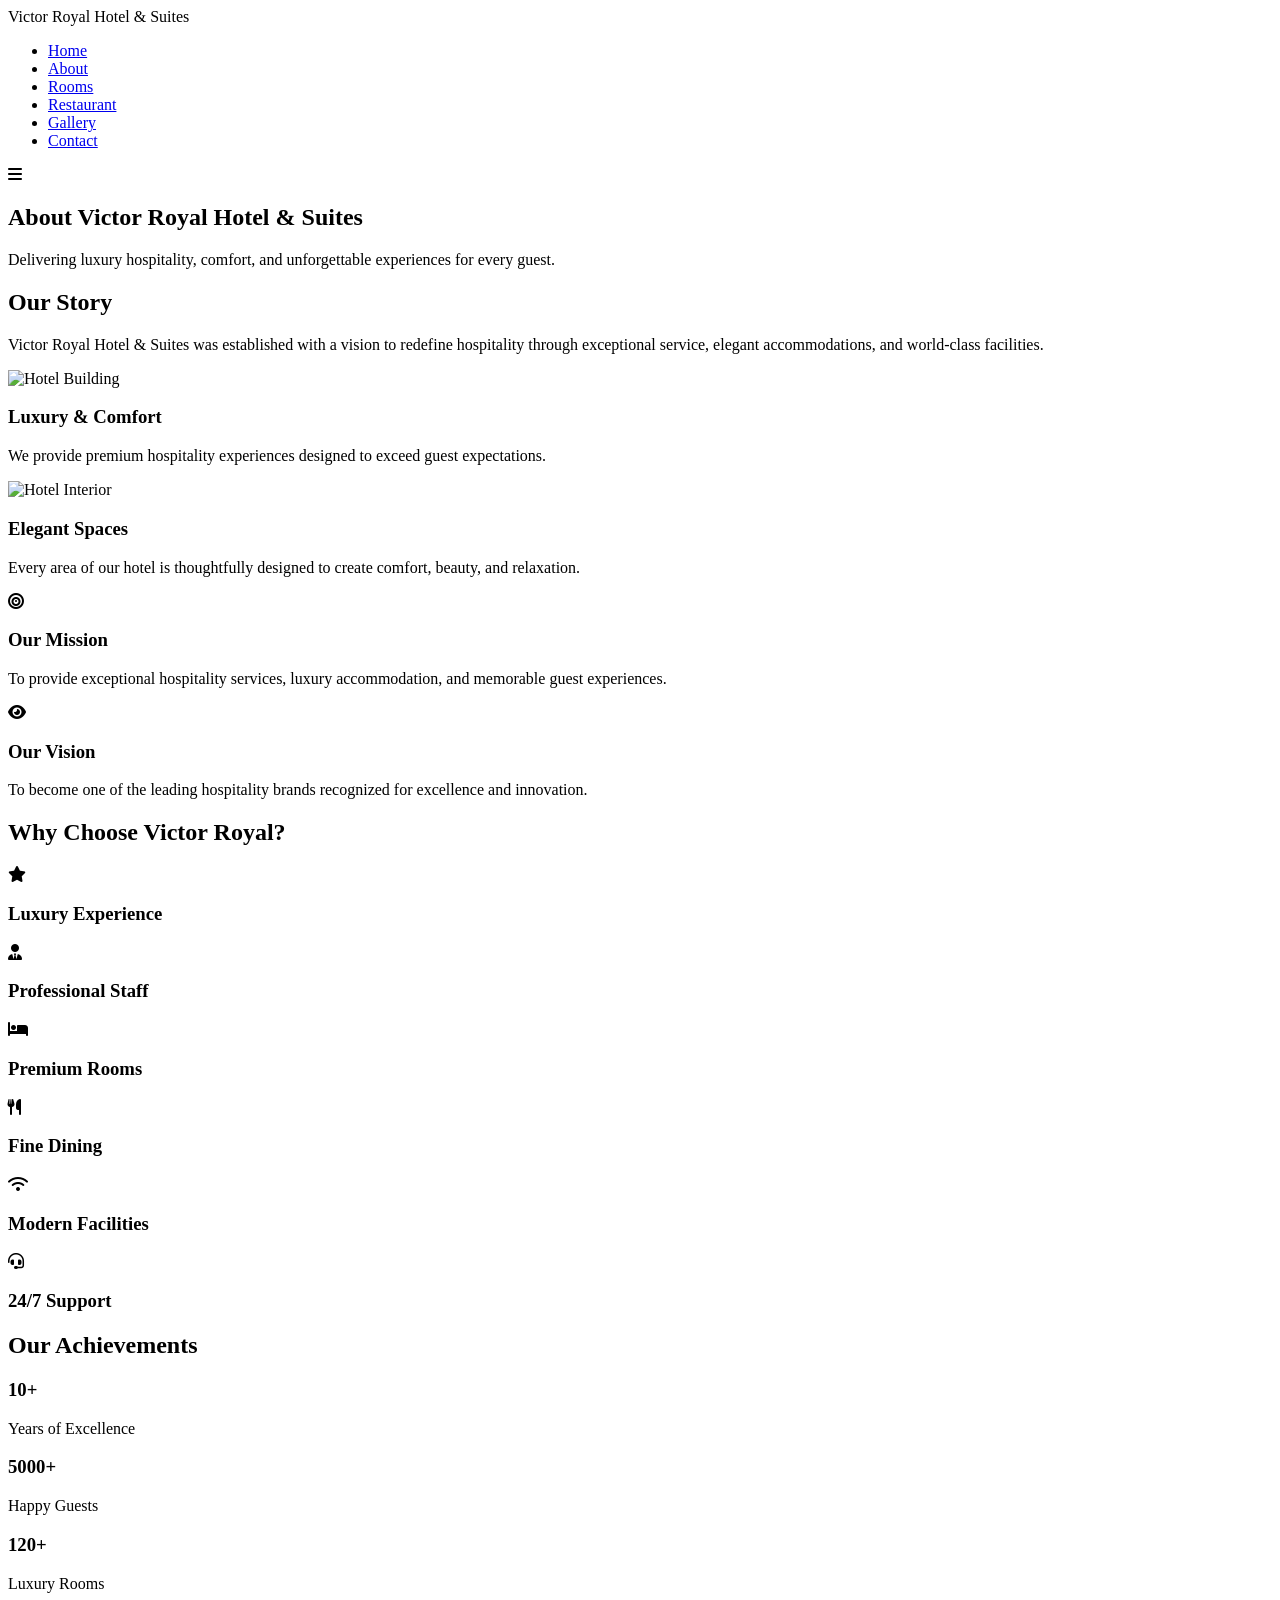
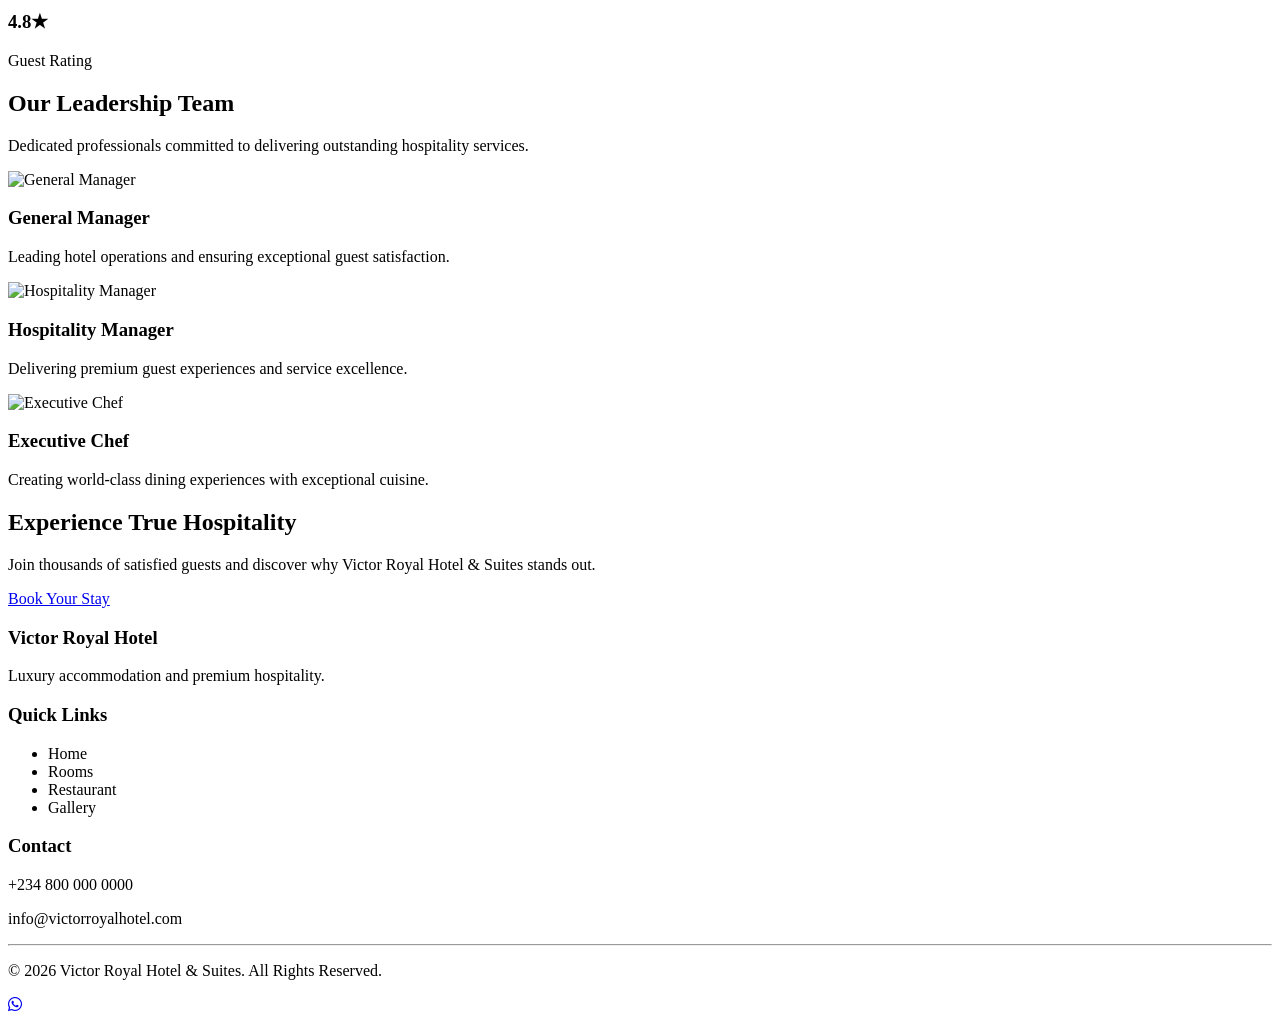
==== About.html @ 0734adc9 "Add About Us page for Victor Royal Hotel" ====
<!DOCTYPE html>
<html lang="en">
<head>
<meta charset="UTF-8">
<meta name="viewport" content="width=device-width, initial-scale=1.0">

<title>About Us | Victor Royal Hotel & Suites</title>

<link rel="stylesheet" href="css/style.css">

<link rel="stylesheet"
href="https://cdnjs.cloudflare.com/ajax/libs/font-awesome/6.5.2/css/all.min.css">

</head>
<body>

<!-- HEADER -->

<header>

    <div class="container nav-container">

        <div class="logo">
            Victor Royal Hotel & Suites
        </div>

        <nav>

            <ul class="nav-links">

                <li><a href="index.html">Home</a></li>
                <li><a href="about.html">About</a></li>
                <li><a href="rooms.html">Rooms</a></li>
                <li><a href="restaurant.html">Restaurant</a></li>
                <li><a href="gallery.html">Gallery</a></li>
                <li><a href="contact.html">Contact</a></li>

            </ul>

        </nav>

        <div class="menu-btn">
            <i class="fas fa-bars"></i>
        </div>

    </div>

</header>

<!-- HERO -->

<section class="hero">

    <div class="hero-content">

        <h1>About Victor Royal Hotel & Suites</h1>

        <p>
            Delivering luxury hospitality, comfort,
            and unforgettable experiences for every guest.
        </p>

    </div>

</section>

<!-- STORY -->

<section>

    <div class="container">

        <div class="section-title">

            <h2>Our Story</h2>

            <p>
                Victor Royal Hotel & Suites was established with a vision
                to redefine hospitality through exceptional service,
                elegant accommodations, and world-class facilities.
            </p>

        </div>

        <div class="grid">

            <div class="card">

                <img src="https://images.unsplash.com/photo-1522798514-97ceb8c4f1c8?auto=format&fit=crop&w=900&q=80"
                alt="Hotel Building">

                <h3>Luxury & Comfort</h3>

                <p>
                    We provide premium hospitality experiences
                    designed to exceed guest expectations.
                </p>

            </div>

            <div class="card">

                <img src="https://images.unsplash.com/photo-1551882547-ff40c63fe5fa?auto=format&fit=crop&w=900&q=80"
                alt="Hotel Interior">

                <h3>Elegant Spaces</h3>

                <p>
                    Every area of our hotel is thoughtfully designed
                    to create comfort, beauty, and relaxation.
                </p>

            </div>

        </div>

    </div>

</section>

<!-- MISSION VISION -->

<section class="facilities">

    <div class="container">

        <div class="grid">

            <div class="facility-card">

                <i class="fas fa-bullseye"></i>

                <h3>Our Mission</h3>

                <p>
                    To provide exceptional hospitality services,
                    luxury accommodation, and memorable guest experiences.
                </p>

            </div>

            <div class="facility-card">

                <i class="fas fa-eye"></i>

                <h3>Our Vision</h3>

                <p>
                    To become one of the leading hospitality brands
                    recognized for excellence and innovation.
                </p>

            </div>

        </div>

    </div>

</section>

<!-- WHY CHOOSE US -->

<section>

    <div class="container">

        <div class="section-title">

            <h2>Why Choose Victor Royal?</h2>

        </div>

        <div class="grid">

            <div class="facility-card">
                <i class="fas fa-star"></i>
                <h3>Luxury Experience</h3>
            </div>

            <div class="facility-card">
                <i class="fas fa-user-tie"></i>
                <h3>Professional Staff</h3>
            </div>

            <div class="facility-card">
                <i class="fas fa-bed"></i>
                <h3>Premium Rooms</h3>
            </div>

            <div class="facility-card">
                <i class="fas fa-utensils"></i>
                <h3>Fine Dining</h3>
            </div>

            <div class="facility-card">
                <i class="fas fa-wifi"></i>
                <h3>Modern Facilities</h3>
            </div>

            <div class="facility-card">
                <i class="fas fa-headset"></i>
                <h3>24/7 Support</h3>
            </div>

        </div>

    </div>

</section>

<!-- ACHIEVEMENTS -->

<section class="rooms-preview">

    <div class="container">

        <div class="section-title">

            <h2>Our Achievements</h2>

        </div>

        <div class="stats-grid">

            <div class="stat-card">
                <h3>10+</h3>
                <p>Years of Excellence</p>
            </div>

            <div class="stat-card">
                <h3>5000+</h3>
                <p>Happy Guests</p>
            </div>

            <div class="stat-card">
                <h3>120+</h3>
                <p>Luxury Rooms</p>
            </div>

            <div class="stat-card">
                <h3>4.8★</h3>
                <p>Guest Rating</p>
            </div>

        </div>

    </div>

</section>

<!-- TEAM -->

<section class="facilities">

    <div class="container">

        <div class="section-title">

            <h2>Our Leadership Team</h2>

            <p>
                Dedicated professionals committed to delivering
                outstanding hospitality services.
            </p>

        </div>

        <div class="grid">

            <div class="card">

                <img src="https://images.unsplash.com/photo-1560250097-0b93528c311a?auto=format&fit=crop&w=900&q=80"
                alt="General Manager">

                <h3>General Manager</h3>

                <p>
                    Leading hotel operations and ensuring
                    exceptional guest satisfaction.
                </p>

            </div>

            <div class="card">

                <img src="https://images.unsplash.com/photo-1573496359142-b8d87734a5a2?auto=format&fit=crop&w=900&q=80"
                alt="Hospitality Manager">

                <h3>Hospitality Manager</h3>

                <p>
                    Delivering premium guest experiences
                    and service excellence.
                </p>

            </div>

            <div class="card">

                <img src="https://images.unsplash.com/photo-1500648767791-00dcc994a43e?auto=format&fit=crop&w=900&q=80"
                alt="Executive Chef">

                <h3>Executive Chef</h3>

                <p>
                    Creating world-class dining experiences
                    with exceptional cuisine.
                </p>

            </div>

        </div>

    </div>

</section>

<!-- CTA -->

<section class="cta">

    <div class="container">

        <h2>Experience True Hospitality</h2>

        <p>
            Join thousands of satisfied guests and discover
            why Victor Royal Hotel & Suites stands out.
        </p>

        <a href="contact.html" class="btn">
            Book Your Stay
        </a>

    </div>

</section>

<!-- FOOTER -->

<footer>

    <div class="container">

        <div class="footer-content">

            <div>

                <h3>Victor Royal Hotel</h3>

                <p>
                    Luxury accommodation and premium hospitality.
                </p>

            </div>

            <div>

                <h3>Quick Links</h3>

                <ul>
                    <li>Home</li>
                    <li>Rooms</li>
                    <li>Restaurant</li>
                    <li>Gallery</li>
                </ul>

            </div>

            <div>

                <h3>Contact</h3>

                <p>+234 800 000 0000</p>
                <p>info@victorroyalhotel.com</p>

            </div>

        </div>

        <hr>

        <p class="copyright">
            © 2026 Victor Royal Hotel & Suites.
            All Rights Reserved.
        </p>

    </div>

</footer>

<a href="https://wa.me/2348000000000"
class="whatsapp-float">

<i class="fab fa-whatsapp"></i>

</a>

<script src="js/script.js"></script>

</body>
</html>
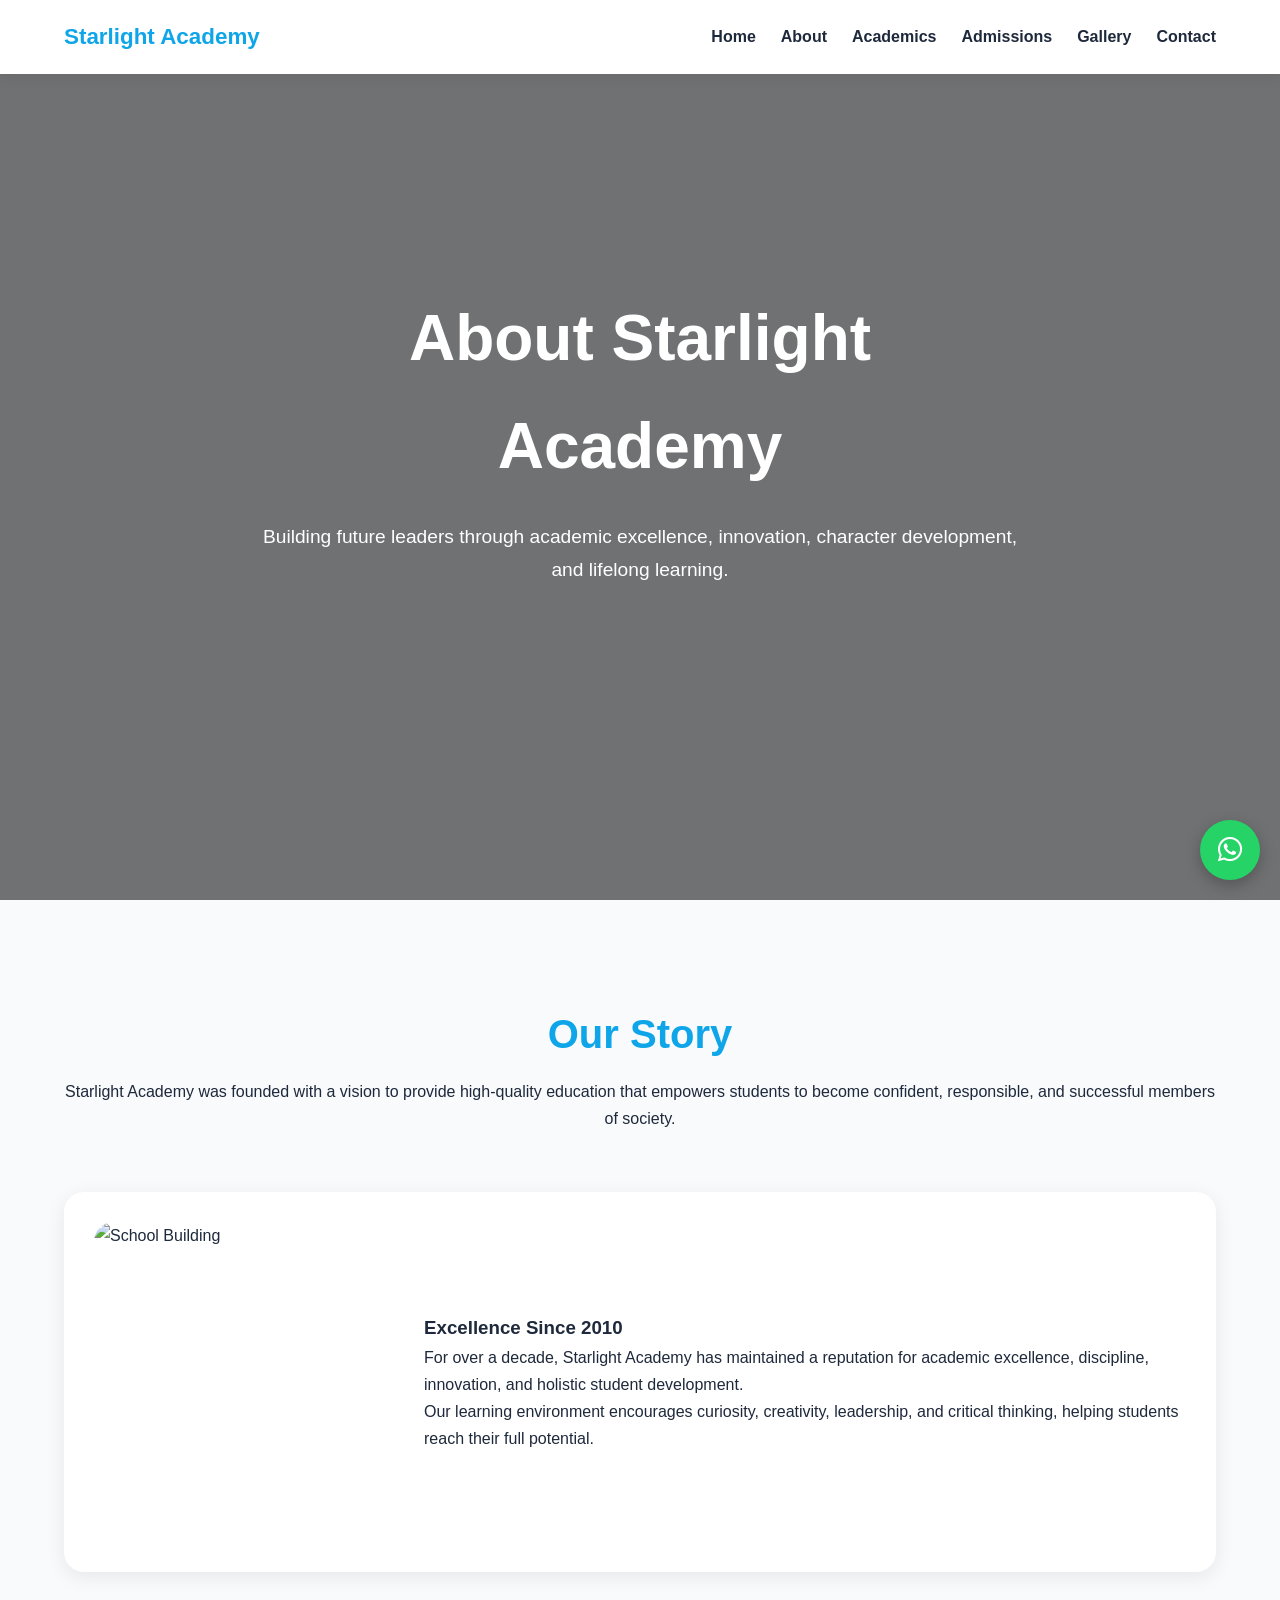
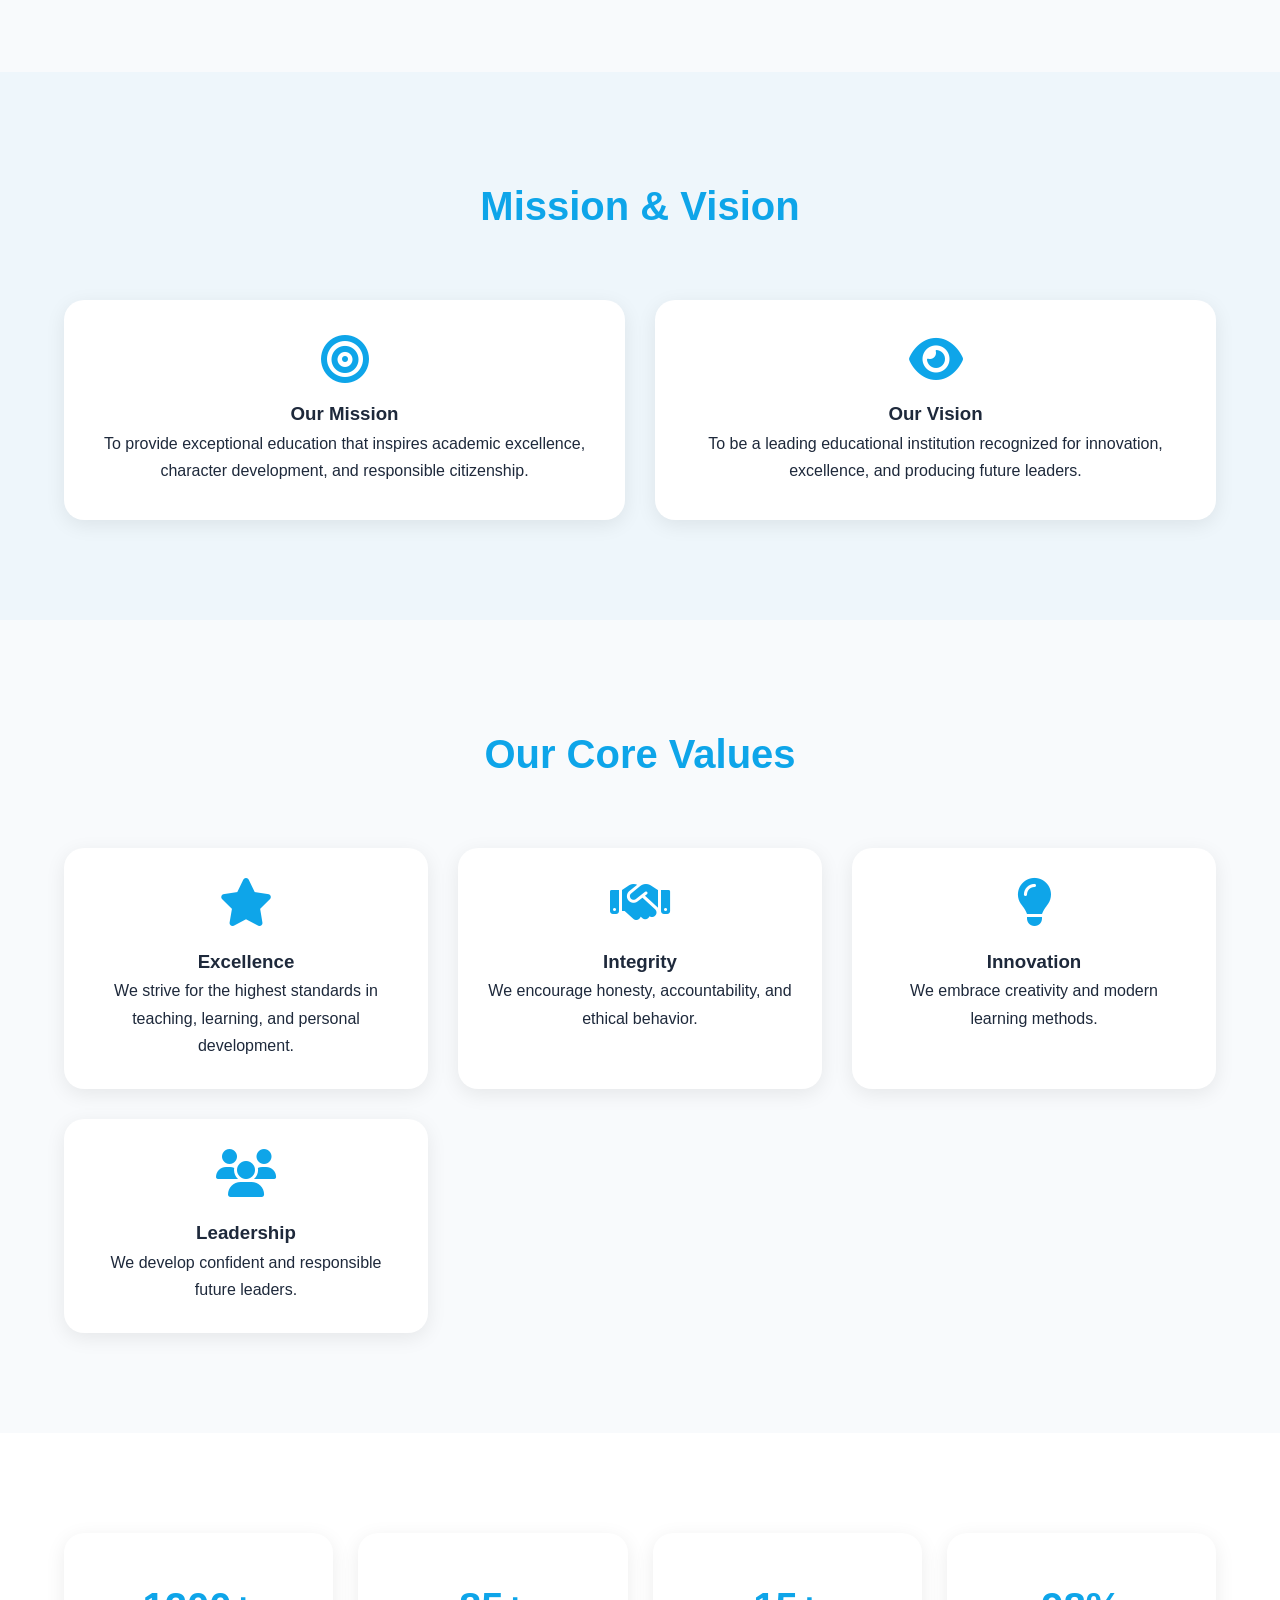
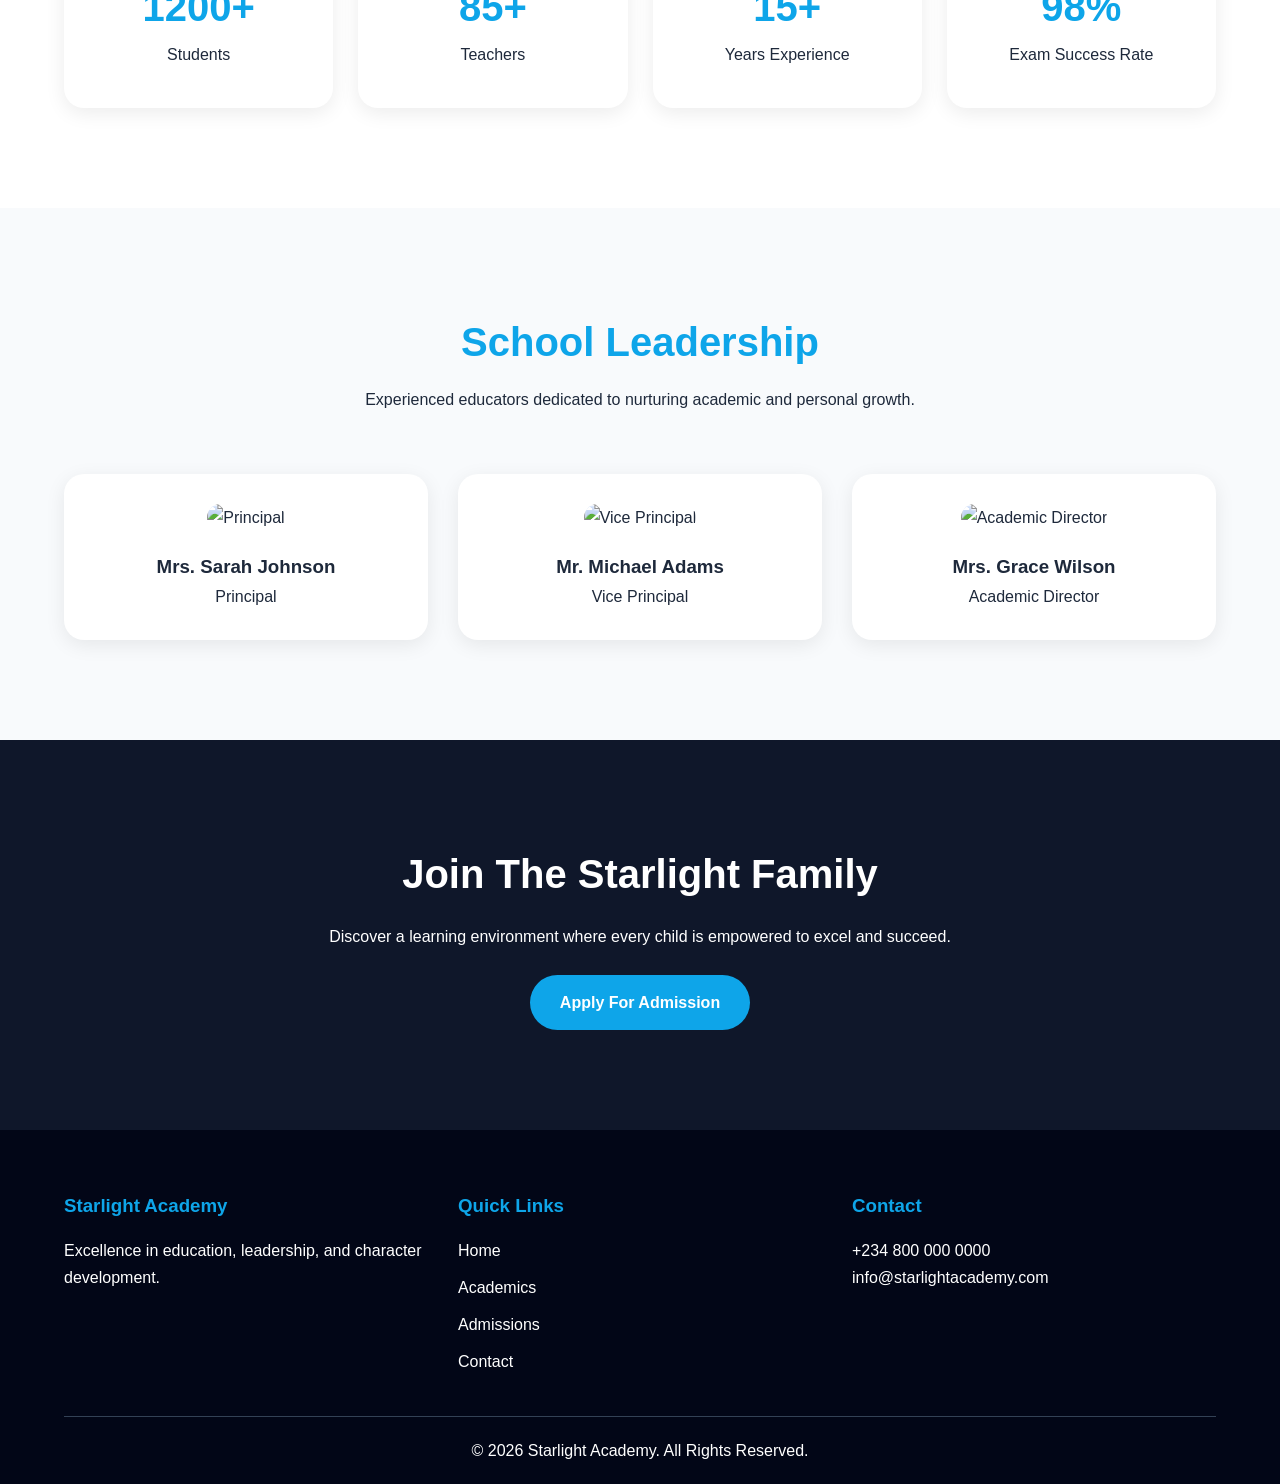
==== commit 90035a97: "Update About.html" ====
--- a/About.html
+++ b/About.html
@@ -4,7 +4,7 @@
 <meta charset="UTF-8">
 <meta name="viewport" content="width=device-width, initial-scale=1.0">
 
-<title>About Us | Victor Royal Hotel & Suites</title>
+<title>About Us | Starlight Academy</title>
 
 <link rel="stylesheet" href="css/style.css">
 
@@ -21,7 +21,7 @@
     <div class="container nav-container">
 
         <div class="logo">
-            Victor Royal Hotel & Suites
+            Starlight Academy
         </div>
 
         <nav>
@@ -30,8 +30,8 @@
 
                 <li><a href="index.html">Home</a></li>
                 <li><a href="about.html">About</a></li>
-                <li><a href="rooms.html">Rooms</a></li>
-                <li><a href="restaurant.html">Restaurant</a></li>
+                <li><a href="academics.html">Academics</a></li>
+                <li><a href="admissions.html">Admissions</a></li>
                 <li><a href="gallery.html">Gallery</a></li>
                 <li><a href="contact.html">Contact</a></li>
 
@@ -53,18 +53,18 @@
 
     <div class="hero-content">
 
-        <h1>About Victor Royal Hotel & Suites</h1>
+        <h1>About Starlight Academy</h1>
 
         <p>
-            Delivering luxury hospitality, comfort,
-            and unforgettable experiences for every guest.
+            Building future leaders through academic excellence,
+            innovation, character development, and lifelong learning.
         </p>
 
     </div>
 
 </section>
 
-<!-- STORY -->
+<!-- OUR STORY -->
 
 <section>
 
@@ -75,90 +75,190 @@
             <h2>Our Story</h2>
 
             <p>
-                Victor Royal Hotel & Suites was established with a vision
-                to redefine hospitality through exceptional service,
-                elegant accommodations, and world-class facilities.
+                Starlight Academy was founded with a vision to provide
+                high-quality education that empowers students to become
+                confident, responsible, and successful members of society.
             </p>
 
         </div>
 
+        <div class="principal-card">
+
+            <img src="https://images.unsplash.com/photo-1523050854058-8df90110c9f1?auto=format&fit=crop&w=900&q=80"
+            alt="School Building">
+
+            <div>
+
+                <h3>Excellence Since 2010</h3>
+
+                <p>
+                    For over a decade, Starlight Academy has maintained
+                    a reputation for academic excellence, discipline,
+                    innovation, and holistic student development.
+                </p>
+
+                <p>
+                    Our learning environment encourages curiosity,
+                    creativity, leadership, and critical thinking,
+                    helping students reach their full potential.
+                </p>
+
+            </div>
+
+        </div>
+
+    </div>
+
+</section>
+
+<!-- MISSION & VISION -->
+
+<section class="facilities">
+
+    <div class="container">
+
+        <div class="section-title">
+
+            <h2>Mission & Vision</h2>
+
+        </div>
+
         <div class="grid">
 
-            <div class="card">
-
-                <img src="https://images.unsplash.com/photo-1522798514-97ceb8c4f1c8?auto=format&fit=crop&w=900&q=80"
-                alt="Hotel Building">
-
-                <h3>Luxury & Comfort</h3>
-
-                <p>
-                    We provide premium hospitality experiences
-                    designed to exceed guest expectations.
-                </p>
-
-            </div>
-
-            <div class="card">
-
-                <img src="https://images.unsplash.com/photo-1551882547-ff40c63fe5fa?auto=format&fit=crop&w=900&q=80"
-                alt="Hotel Interior">
-
-                <h3>Elegant Spaces</h3>
-
-                <p>
-                    Every area of our hotel is thoughtfully designed
-                    to create comfort, beauty, and relaxation.
-                </p>
-
-            </div>
-
-        </div>
-
-    </div>
-
-</section>
-
-<!-- MISSION VISION -->
-
-<section class="facilities">
-
-    <div class="container">
+            <div class="facility-card">
+
+                <i class="fas fa-bullseye"></i>
+
+                <h3>Our Mission</h3>
+
+                <p>
+                    To provide exceptional education that inspires
+                    academic excellence, character development,
+                    and responsible citizenship.
+                </p>
+
+            </div>
+
+            <div class="facility-card">
+
+                <i class="fas fa-eye"></i>
+
+                <h3>Our Vision</h3>
+
+                <p>
+                    To be a leading educational institution recognized
+                    for innovation, excellence, and producing future leaders.
+                </p>
+
+            </div>
+
+        </div>
+
+    </div>
+
+</section>
+
+<!-- CORE VALUES -->
+
+<section>
+
+    <div class="container">
+
+        <div class="section-title">
+
+            <h2>Our Core Values</h2>
+
+        </div>
 
         <div class="grid">
 
-            <div class="facility-card">
-
-                <i class="fas fa-bullseye"></i>
-
-                <h3>Our Mission</h3>
-
-                <p>
-                    To provide exceptional hospitality services,
-                    luxury accommodation, and memorable guest experiences.
-                </p>
-
-            </div>
-
-            <div class="facility-card">
-
-                <i class="fas fa-eye"></i>
-
-                <h3>Our Vision</h3>
-
-                <p>
-                    To become one of the leading hospitality brands
-                    recognized for excellence and innovation.
-                </p>
-
-            </div>
-
-        </div>
-
-    </div>
-
-</section>
-
-<!-- WHY CHOOSE US -->
+            <div class="card">
+
+                <i class="fas fa-star"></i>
+
+                <h3>Excellence</h3>
+
+                <p>
+                    We strive for the highest standards in teaching,
+                    learning, and personal development.
+                </p>
+
+            </div>
+
+            <div class="card">
+
+                <i class="fas fa-handshake"></i>
+
+                <h3>Integrity</h3>
+
+                <p>
+                    We encourage honesty, accountability,
+                    and ethical behavior.
+                </p>
+
+            </div>
+
+            <div class="card">
+
+                <i class="fas fa-lightbulb"></i>
+
+                <h3>Innovation</h3>
+
+                <p>
+                    We embrace creativity and modern learning methods.
+                </p>
+
+            </div>
+
+            <div class="card">
+
+                <i class="fas fa-users"></i>
+
+                <h3>Leadership</h3>
+
+                <p>
+                    We develop confident and responsible future leaders.
+                </p>
+
+            </div>
+
+        </div>
+
+    </div>
+
+</section>
+
+<!-- SCHOOL STATS -->
+
+<section class="stats">
+
+    <div class="container stats-grid">
+
+        <div class="stat-card">
+            <h3>1200+</h3>
+            <p>Students</p>
+        </div>
+
+        <div class="stat-card">
+            <h3>85+</h3>
+            <p>Teachers</p>
+        </div>
+
+        <div class="stat-card">
+            <h3>15+</h3>
+            <p>Years Experience</p>
+        </div>
+
+        <div class="stat-card">
+            <h3>98%</h3>
+            <p>Exam Success Rate</p>
+        </div>
+
+    </div>
+
+</section>
+
+<!-- LEADERSHIP TEAM -->
 
 <section>
 
@@ -166,146 +266,50 @@
 
         <div class="section-title">
 
-            <h2>Why Choose Victor Royal?</h2>
+            <h2>School Leadership</h2>
+
+            <p>
+                Experienced educators dedicated to nurturing
+                academic and personal growth.
+            </p>
 
         </div>
 
         <div class="grid">
 
-            <div class="facility-card">
-                <i class="fas fa-star"></i>
-                <h3>Luxury Experience</h3>
-            </div>
-
-            <div class="facility-card">
-                <i class="fas fa-user-tie"></i>
-                <h3>Professional Staff</h3>
-            </div>
-
-            <div class="facility-card">
-                <i class="fas fa-bed"></i>
-                <h3>Premium Rooms</h3>
-            </div>
-
-            <div class="facility-card">
-                <i class="fas fa-utensils"></i>
-                <h3>Fine Dining</h3>
-            </div>
-
-            <div class="facility-card">
-                <i class="fas fa-wifi"></i>
-                <h3>Modern Facilities</h3>
-            </div>
-
-            <div class="facility-card">
-                <i class="fas fa-headset"></i>
-                <h3>24/7 Support</h3>
-            </div>
-
-        </div>
-
-    </div>
-
-</section>
-
-<!-- ACHIEVEMENTS -->
-
-<section class="rooms-preview">
-
-    <div class="container">
-
-        <div class="section-title">
-
-            <h2>Our Achievements</h2>
-
-        </div>
-
-        <div class="stats-grid">
-
-            <div class="stat-card">
-                <h3>10+</h3>
-                <p>Years of Excellence</p>
-            </div>
-
-            <div class="stat-card">
-                <h3>5000+</h3>
-                <p>Happy Guests</p>
-            </div>
-
-            <div class="stat-card">
-                <h3>120+</h3>
-                <p>Luxury Rooms</p>
-            </div>
-
-            <div class="stat-card">
-                <h3>4.8★</h3>
-                <p>Guest Rating</p>
-            </div>
-
-        </div>
-
-    </div>
-
-</section>
-
-<!-- TEAM -->
-
-<section class="facilities">
-
-    <div class="container">
-
-        <div class="section-title">
-
-            <h2>Our Leadership Team</h2>
-
-            <p>
-                Dedicated professionals committed to delivering
-                outstanding hospitality services.
-            </p>
-
-        </div>
-
-        <div class="grid">
-
-            <div class="card">
-
-                <img src="https://images.unsplash.com/photo-1560250097-0b93528c311a?auto=format&fit=crop&w=900&q=80"
-                alt="General Manager">
-
-                <h3>General Manager</h3>
-
-                <p>
-                    Leading hotel operations and ensuring
-                    exceptional guest satisfaction.
-                </p>
-
-            </div>
-
-            <div class="card">
-
-                <img src="https://images.unsplash.com/photo-1573496359142-b8d87734a5a2?auto=format&fit=crop&w=900&q=80"
-                alt="Hospitality Manager">
-
-                <h3>Hospitality Manager</h3>
-
-                <p>
-                    Delivering premium guest experiences
-                    and service excellence.
-                </p>
-
-            </div>
-
-            <div class="card">
-
-                <img src="https://images.unsplash.com/photo-1500648767791-00dcc994a43e?auto=format&fit=crop&w=900&q=80"
-                alt="Executive Chef">
-
-                <h3>Executive Chef</h3>
-
-                <p>
-                    Creating world-class dining experiences
-                    with exceptional cuisine.
-                </p>
+            <div class="card">
+
+                <img src="https://images.unsplash.com/photo-1494790108377-be9c29b29330?auto=format&fit=crop&w=800&q=80"
+                alt="Principal"
+                style="width:100%; border-radius:15px; margin-bottom:20px;">
+
+                <h3>Mrs. Sarah Johnson</h3>
+
+                <p>Principal</p>
+
+            </div>
+
+            <div class="card">
+
+                <img src="https://images.unsplash.com/photo-1500648767791-00dcc994a43e?auto=format&fit=crop&w=800&q=80"
+                alt="Vice Principal"
+                style="width:100%; border-radius:15px; margin-bottom:20px;">
+
+                <h3>Mr. Michael Adams</h3>
+
+                <p>Vice Principal</p>
+
+            </div>
+
+            <div class="card">
+
+                <img src="https://images.unsplash.com/photo-1573496359142-b8d87734a5a2?auto=format&fit=crop&w=800&q=80"
+                alt="Academic Director"
+                style="width:100%; border-radius:15px; margin-bottom:20px;">
+
+                <h3>Mrs. Grace Wilson</h3>
+
+                <p>Academic Director</p>
 
             </div>
 
@@ -321,15 +325,15 @@
 
     <div class="container">
 
-        <h2>Experience True Hospitality</h2>
+        <h2>Join The Starlight Family</h2>
 
         <p>
-            Join thousands of satisfied guests and discover
-            why Victor Royal Hotel & Suites stands out.
+            Discover a learning environment where every child
+            is empowered to excel and succeed.
         </p>
 
-        <a href="contact.html" class="btn">
-            Book Your Stay
+        <a href="admissions.html" class="btn">
+            Apply For Admission
         </a>
 
     </div>
@@ -346,10 +350,11 @@
 
             <div>
 
-                <h3>Victor Royal Hotel</h3>
-
-                <p>
-                    Luxury accommodation and premium hospitality.
+                <h3>Starlight Academy</h3>
+
+                <p>
+                    Excellence in education, leadership,
+                    and character development.
                 </p>
 
             </div>
@@ -359,10 +364,12 @@
                 <h3>Quick Links</h3>
 
                 <ul>
+
                     <li>Home</li>
-                    <li>Rooms</li>
-                    <li>Restaurant</li>
-                    <li>Gallery</li>
+                    <li>Academics</li>
+                    <li>Admissions</li>
+                    <li>Contact</li>
+
                 </ul>
 
             </div>
@@ -372,7 +379,7 @@
                 <h3>Contact</h3>
 
                 <p>+234 800 000 0000</p>
-                <p>info@victorroyalhotel.com</p>
+                <p>info@starlightacademy.com</p>
 
             </div>
 
@@ -381,8 +388,7 @@
         <hr>
 
         <p class="copyright">
-            © 2026 Victor Royal Hotel & Suites.
-            All Rights Reserved.
+            © 2026 Starlight Academy. All Rights Reserved.
         </p>
 
     </div>
--- a/css/style.css
+++ b/css/style.css
@@ -0,0 +1,420 @@
+/* =====================================
+   STARLIGHT ACADEMY V5 CSS
+===================================== */
+
+*{
+    margin:0;
+    padding:0;
+    box-sizing:border-box;
+    font-family:'Segoe UI',sans-serif;
+}
+
+html{
+    scroll-behavior:smooth;
+}
+
+body{
+    background:#f8fafc;
+    color:#1e293b;
+    line-height:1.7;
+}
+
+/* ====================
+   CONTAINER
+==================== */
+
+.container{
+    width:90%;
+    max-width:1200px;
+    margin:auto;
+}
+
+/* ====================
+   HEADER
+==================== */
+
+header{
+    position:fixed;
+    top:0;
+    left:0;
+    width:100%;
+    background:#ffffff;
+    box-shadow:0 2px 15px rgba(0,0,0,.08);
+    z-index:1000;
+}
+
+.nav-container{
+    display:flex;
+    justify-content:space-between;
+    align-items:center;
+    padding:18px 0;
+}
+
+.logo{
+    font-size:1.4rem;
+    font-weight:700;
+    color:#0ea5e9;
+}
+
+.nav-links{
+    display:flex;
+    list-style:none;
+    gap:25px;
+}
+
+.nav-links a{
+    text-decoration:none;
+    color:#1e293b;
+    font-weight:600;
+    transition:.3s;
+}
+
+.nav-links a:hover{
+    color:#0ea5e9;
+}
+
+.menu-btn{
+    display:none;
+    font-size:28px;
+    cursor:pointer;
+}
+
+/* ====================
+   HERO
+==================== */
+
+.hero{
+    height:100vh;
+
+    background:
+    linear-gradient(
+    rgba(0,0,0,.55),
+    rgba(0,0,0,.55)),
+    url("https://images.unsplash.com/photo-1509062522246-3755977927d7?auto=format&fit=crop&w=1600&q=80");
+
+    background-size:cover;
+    background-position:center;
+
+    display:flex;
+    justify-content:center;
+    align-items:center;
+
+    text-align:center;
+    color:white;
+}
+
+.hero-content{
+    max-width:800px;
+    padding:20px;
+}
+
+.hero h1{
+    font-size:4rem;
+    margin-bottom:20px;
+}
+
+.hero p{
+    font-size:1.2rem;
+    margin-bottom:30px;
+}
+
+/* ====================
+   BUTTONS
+==================== */
+
+.btn{
+    display:inline-block;
+    padding:14px 30px;
+    background:#0ea5e9;
+    color:white;
+    text-decoration:none;
+    border-radius:50px;
+    transition:.3s;
+    font-weight:600;
+}
+
+.btn:hover{
+    transform:translateY(-5px);
+}
+
+.btn-outline{
+    background:transparent;
+    border:2px solid white;
+    margin-left:10px;
+}
+
+/* ====================
+   SECTIONS
+==================== */
+
+section{
+    padding:100px 0;
+}
+
+.section-title{
+    text-align:center;
+    margin-bottom:60px;
+}
+
+.section-title h2{
+    font-size:2.5rem;
+    color:#0ea5e9;
+    margin-bottom:10px;
+}
+
+/* ====================
+   GRID
+==================== */
+
+.grid{
+    display:grid;
+    grid-template-columns:repeat(auto-fit,minmax(300px,1fr));
+    gap:30px;
+}
+
+/* ====================
+   STATS
+==================== */
+
+.stats{
+    background:white;
+}
+
+.stats-grid{
+    display:grid;
+    grid-template-columns:repeat(auto-fit,minmax(220px,1fr));
+    gap:25px;
+}
+
+.stat-card{
+    background:white;
+    padding:40px;
+    border-radius:20px;
+    text-align:center;
+    box-shadow:0 5px 20px rgba(0,0,0,.08);
+}
+
+.stat-card h3{
+    color:#0ea5e9;
+    font-size:2.5rem;
+}
+
+/* ====================
+   PRINCIPAL CARD
+==================== */
+
+.principal-card{
+    display:grid;
+    grid-template-columns:300px 1fr;
+    gap:30px;
+    align-items:center;
+    background:white;
+    padding:30px;
+    border-radius:20px;
+    box-shadow:0 5px 20px rgba(0,0,0,.08);
+}
+
+.principal-card img{
+    width:100%;
+    border-radius:20px;
+    height:320px;
+    object-fit:cover;
+}
+
+/* ====================
+   CARDS
+==================== */
+
+.card{
+    background:white;
+    padding:30px;
+    text-align:center;
+    border-radius:20px;
+    box-shadow:0 5px 20px rgba(0,0,0,.08);
+    transition:.4s;
+}
+
+.card:hover{
+    transform:translateY(-10px);
+}
+
+.card i{
+    font-size:3rem;
+    color:#0ea5e9;
+    margin-bottom:20px;
+}
+
+/* ====================
+   FACILITIES
+==================== */
+
+.facilities{
+    background:#eef6fb;
+}
+
+.facility-card{
+    background:white;
+    text-align:center;
+    padding:35px;
+    border-radius:20px;
+    box-shadow:0 5px 20px rgba(0,0,0,.08);
+}
+
+.facility-card i{
+    font-size:3rem;
+    color:#0ea5e9;
+    margin-bottom:15px;
+}
+
+/* ====================
+   TESTIMONIALS
+==================== */
+
+.testimonial-card{
+    background:white;
+    padding:30px;
+    border-radius:20px;
+    box-shadow:0 5px 20px rgba(0,0,0,.08);
+}
+
+.testimonial-card p{
+    margin-bottom:15px;
+    font-style:italic;
+}
+
+.testimonial-card h4{
+    color:#0ea5e9;
+}
+
+/* ====================
+   CTA
+==================== */
+
+.cta{
+    background:#0f172a;
+    color:white;
+    text-align:center;
+}
+
+.cta h2{
+    font-size:2.5rem;
+    margin-bottom:15px;
+}
+
+.cta p{
+    margin-bottom:25px;
+}
+
+/* ====================
+   FOOTER
+==================== */
+
+footer{
+    background:#020617;
+    color:white;
+    padding:60px 0 20px;
+}
+
+.footer-content{
+    display:grid;
+    grid-template-columns:repeat(auto-fit,minmax(250px,1fr));
+    gap:30px;
+    margin-bottom:30px;
+}
+
+.footer-content h3{
+    color:#0ea5e9;
+    margin-bottom:15px;
+}
+
+.footer-content ul{
+    list-style:none;
+}
+
+.footer-content li{
+    margin-bottom:10px;
+}
+
+footer hr{
+    border:none;
+    height:1px;
+    background:#334155;
+    margin:20px 0;
+}
+
+.copyright{
+    text-align:center;
+}
+
+/* ====================
+   WHATSAPP BUTTON
+==================== */
+
+.whatsapp-float{
+    position:fixed;
+    right:20px;
+    bottom:20px;
+    width:60px;
+    height:60px;
+    background:#25D366;
+    color:white;
+    border-radius:50%;
+    display:flex;
+    justify-content:center;
+    align-items:center;
+    text-decoration:none;
+    font-size:28px;
+    box-shadow:0 5px 15px rgba(0,0,0,.25);
+    z-index:999;
+}
+
+/* ====================
+   MOBILE
+==================== */
+
+@media(max-width:768px){
+
+    .menu-btn{
+        display:block;
+    }
+
+    .nav-links{
+        display:none;
+        flex-direction:column;
+        position:absolute;
+        top:80px;
+        right:20px;
+        width:220px;
+        background:white;
+        padding:20px;
+        border-radius:15px;
+        box-shadow:0 5px 20px rgba(0,0,0,.15);
+        gap:15px;
+    }
+
+    .nav-links.active{
+        display:flex;
+    }
+
+    .hero h1{
+        font-size:2.4rem;
+    }
+
+    .hero p{
+        font-size:1rem;
+    }
+
+    .principal-card{
+        grid-template-columns:1fr;
+    }
+
+    .btn-outline{
+        display:block;
+        margin:15px auto 0;
+        width:fit-content;
+    }
+
+    .section-title h2{
+        font-size:2rem;
+    }
+}
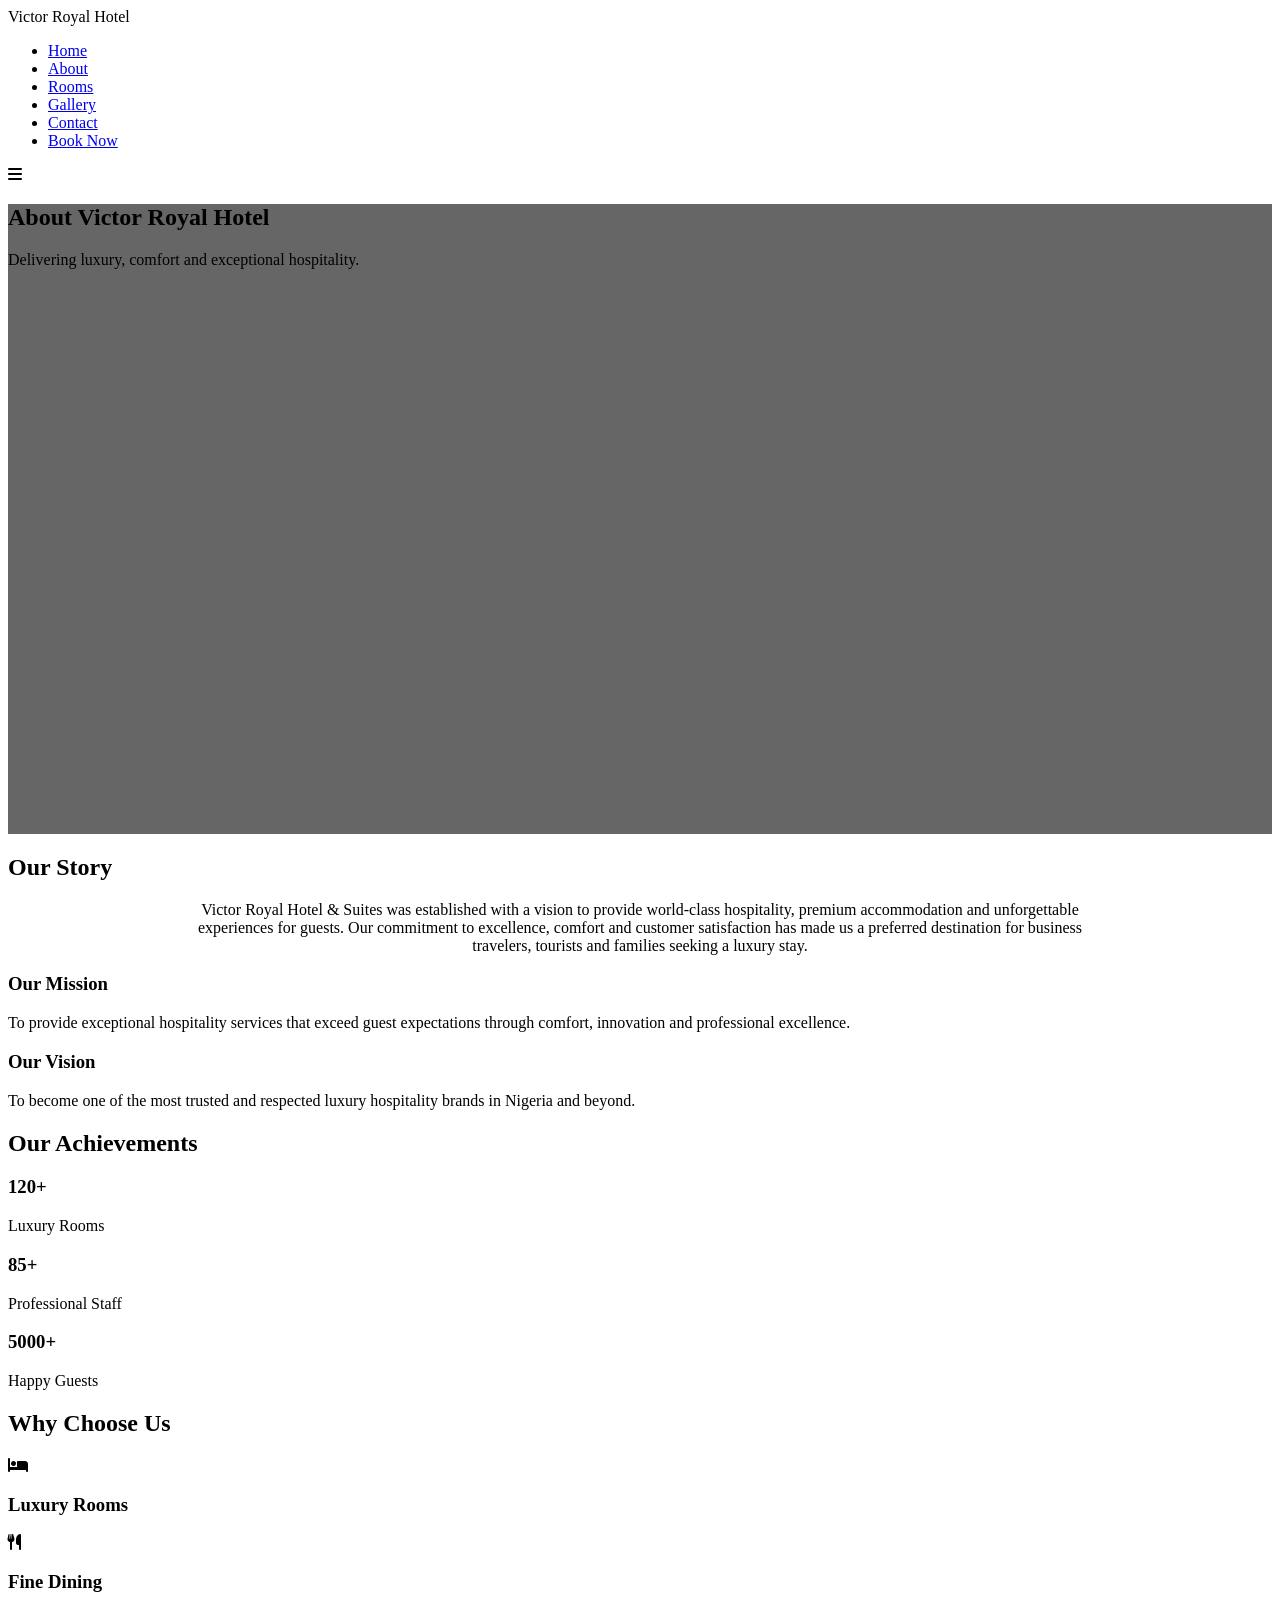
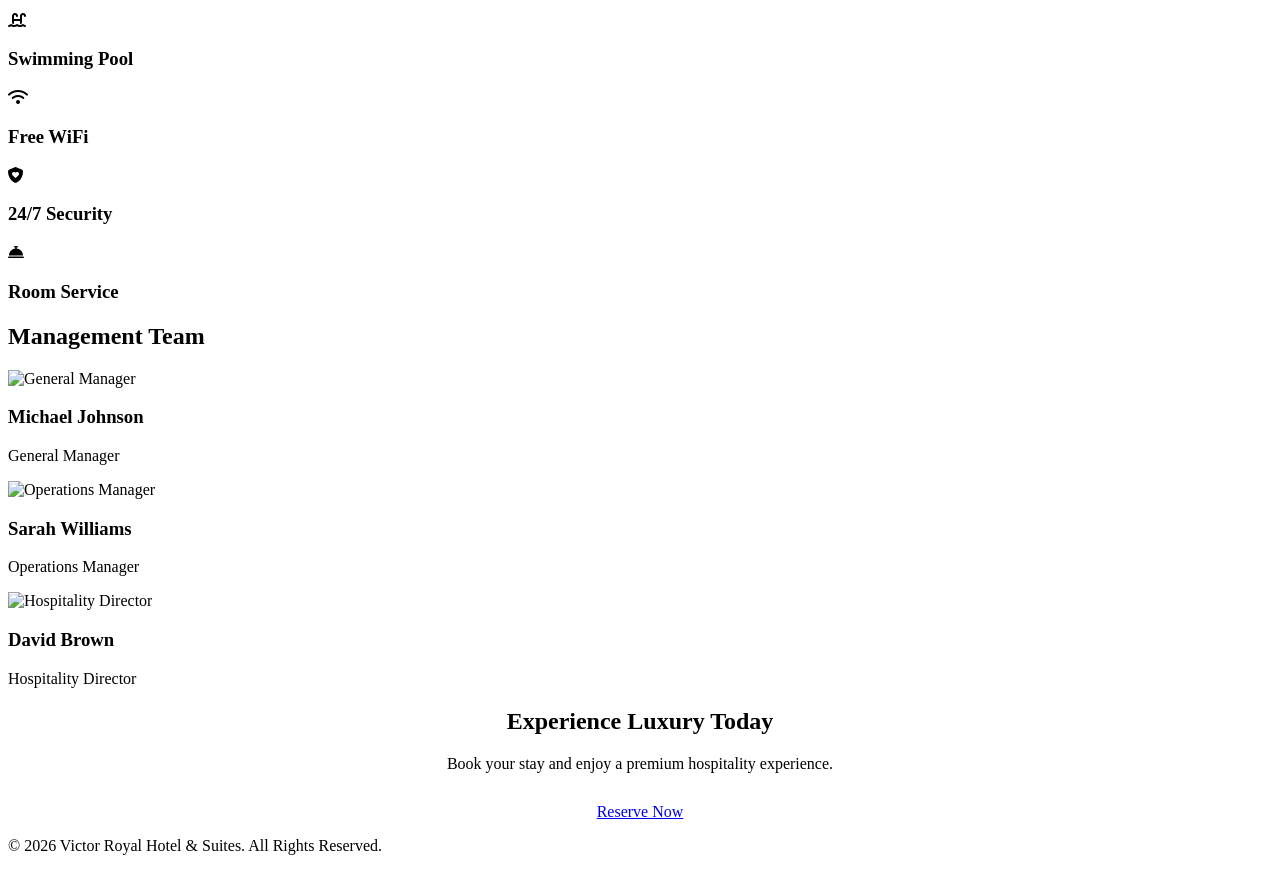
==== commit 7f4716e5: "Update About.html" ====
--- a/About.html
+++ b/About.html
@@ -4,405 +4,273 @@
 <meta charset="UTF-8">
 <meta name="viewport" content="width=device-width, initial-scale=1.0">
 
-<title>About Us | Starlight Academy</title>
-
-<link rel="stylesheet" href="css/style.css">
+<title>About Us | Victor Royal Hotel & Suites</title>
+
+<link rel="stylesheet" href="styles.css">
+
+<link href="https://fonts.googleapis.com/css2?family=Poppins:wght@300;400;500;600;700;800&display=swap" rel="stylesheet">
 
 <link rel="stylesheet"
-href="https://cdnjs.cloudflare.com/ajax/libs/font-awesome/6.5.2/css/all.min.css">
+href="https://cdnjs.cloudflare.com/ajax/libs/font-awesome/6.5.1/css/all.min.css">
 
 </head>
 <body>
 
-<!-- HEADER -->
-
-<header>
-
-    <div class="container nav-container">
-
-        <div class="logo">
-            Starlight Academy
-        </div>
-
-        <nav>
-
-            <ul class="nav-links">
-
-                <li><a href="index.html">Home</a></li>
-                <li><a href="about.html">About</a></li>
-                <li><a href="academics.html">Academics</a></li>
-                <li><a href="admissions.html">Admissions</a></li>
-                <li><a href="gallery.html">Gallery</a></li>
-                <li><a href="contact.html">Contact</a></li>
-
-            </ul>
-
-        </nav>
-
-        <div class="menu-btn">
-            <i class="fas fa-bars"></i>
-        </div>
-
-    </div>
+<!-- NAVBAR -->
+<header class="navbar">
+
+<div class="logo">
+Victor Royal
+<span>Hotel</span>
+</div>
+
+<ul class="nav-links" id="navLinks">
+<li><a href="index.html">Home</a></li>
+<li><a href="about.html">About</a></li>
+<li><a href="rooms.html">Rooms</a></li>
+<li><a href="gallery.html">Gallery</a></li>
+<li><a href="contact.html">Contact</a></li>
+<li><a href="booking.html">Book Now</a></li>
+</ul>
+
+<div class="menu-btn" onclick="toggleMenu()">
+<i class="fas fa-bars"></i>
+</div>
 
 </header>
 
-<!-- HERO -->
-
-<section class="hero">
-
-    <div class="hero-content">
-
-        <h1>About Starlight Academy</h1>
-
-        <p>
-            Building future leaders through academic excellence,
-            innovation, character development, and lifelong learning.
-        </p>
-
-    </div>
-
-</section>
-
-<!-- OUR STORY -->
-
-<section>
-
-    <div class="container">
-
-        <div class="section-title">
-
-            <h2>Our Story</h2>
-
-            <p>
-                Starlight Academy was founded with a vision to provide
-                high-quality education that empowers students to become
-                confident, responsible, and successful members of society.
-            </p>
-
-        </div>
-
-        <div class="principal-card">
-
-            <img src="https://images.unsplash.com/photo-1523050854058-8df90110c9f1?auto=format&fit=crop&w=900&q=80"
-            alt="School Building">
-
-            <div>
-
-                <h3>Excellence Since 2010</h3>
-
-                <p>
-                    For over a decade, Starlight Academy has maintained
-                    a reputation for academic excellence, discipline,
-                    innovation, and holistic student development.
-                </p>
-
-                <p>
-                    Our learning environment encourages curiosity,
-                    creativity, leadership, and critical thinking,
-                    helping students reach their full potential.
-                </p>
-
-            </div>
-
-        </div>
-
-    </div>
+<!-- PAGE HERO -->
+<section class="hero" style="
+background:
+linear-gradient(rgba(0,0,0,.60),rgba(0,0,0,.60)),
+url('images/about-hero.jpg');
+background-size:cover;
+background-position:center;
+min-height:70vh;
+">
+
+<div class="hero-content">
+
+<h1>About Victor Royal Hotel</h1>
+
+<p>
+Delivering luxury, comfort and exceptional hospitality.
+</p>
+
+</div>
+
+</section>
+
+<!-- STORY -->
+<section>
+
+<h2>Our Story</h2>
+
+<p style="max-width:900px;margin:auto;text-align:center;">
+Victor Royal Hotel & Suites was established with a vision
+to provide world-class hospitality, premium accommodation
+and unforgettable experiences for guests.
+
+Our commitment to excellence, comfort and customer
+satisfaction has made us a preferred destination for
+business travelers, tourists and families seeking a
+luxury stay.
+</p>
 
 </section>
 
 <!-- MISSION & VISION -->
-
-<section class="facilities">
-
-    <div class="container">
-
-        <div class="section-title">
-
-            <h2>Mission & Vision</h2>
-
-        </div>
-
-        <div class="grid">
-
-            <div class="facility-card">
-
-                <i class="fas fa-bullseye"></i>
-
-                <h3>Our Mission</h3>
-
-                <p>
-                    To provide exceptional education that inspires
-                    academic excellence, character development,
-                    and responsible citizenship.
-                </p>
-
-            </div>
-
-            <div class="facility-card">
-
-                <i class="fas fa-eye"></i>
-
-                <h3>Our Vision</h3>
-
-                <p>
-                    To be a leading educational institution recognized
-                    for innovation, excellence, and producing future leaders.
-                </p>
-
-            </div>
-
-        </div>
-
-    </div>
-
-</section>
-
-<!-- CORE VALUES -->
-
-<section>
-
-    <div class="container">
-
-        <div class="section-title">
-
-            <h2>Our Core Values</h2>
-
-        </div>
-
-        <div class="grid">
-
-            <div class="card">
-
-                <i class="fas fa-star"></i>
-
-                <h3>Excellence</h3>
-
-                <p>
-                    We strive for the highest standards in teaching,
-                    learning, and personal development.
-                </p>
-
-            </div>
-
-            <div class="card">
-
-                <i class="fas fa-handshake"></i>
-
-                <h3>Integrity</h3>
-
-                <p>
-                    We encourage honesty, accountability,
-                    and ethical behavior.
-                </p>
-
-            </div>
-
-            <div class="card">
-
-                <i class="fas fa-lightbulb"></i>
-
-                <h3>Innovation</h3>
-
-                <p>
-                    We embrace creativity and modern learning methods.
-                </p>
-
-            </div>
-
-            <div class="card">
-
-                <i class="fas fa-users"></i>
-
-                <h3>Leadership</h3>
-
-                <p>
-                    We develop confident and responsible future leaders.
-                </p>
-
-            </div>
-
-        </div>
-
-    </div>
-
-</section>
-
-<!-- SCHOOL STATS -->
-
-<section class="stats">
-
-    <div class="container stats-grid">
-
-        <div class="stat-card">
-            <h3>1200+</h3>
-            <p>Students</p>
-        </div>
-
-        <div class="stat-card">
-            <h3>85+</h3>
-            <p>Teachers</p>
-        </div>
-
-        <div class="stat-card">
-            <h3>15+</h3>
-            <p>Years Experience</p>
-        </div>
-
-        <div class="stat-card">
-            <h3>98%</h3>
-            <p>Exam Success Rate</p>
-        </div>
-
-    </div>
-
-</section>
-
-<!-- LEADERSHIP TEAM -->
-
-<section>
-
-    <div class="container">
-
-        <div class="section-title">
-
-            <h2>School Leadership</h2>
-
-            <p>
-                Experienced educators dedicated to nurturing
-                academic and personal growth.
-            </p>
-
-        </div>
-
-        <div class="grid">
-
-            <div class="card">
-
-                <img src="https://images.unsplash.com/photo-1494790108377-be9c29b29330?auto=format&fit=crop&w=800&q=80"
-                alt="Principal"
-                style="width:100%; border-radius:15px; margin-bottom:20px;">
-
-                <h3>Mrs. Sarah Johnson</h3>
-
-                <p>Principal</p>
-
-            </div>
-
-            <div class="card">
-
-                <img src="https://images.unsplash.com/photo-1500648767791-00dcc994a43e?auto=format&fit=crop&w=800&q=80"
-                alt="Vice Principal"
-                style="width:100%; border-radius:15px; margin-bottom:20px;">
-
-                <h3>Mr. Michael Adams</h3>
-
-                <p>Vice Principal</p>
-
-            </div>
-
-            <div class="card">
-
-                <img src="https://images.unsplash.com/photo-1573496359142-b8d87734a5a2?auto=format&fit=crop&w=800&q=80"
-                alt="Academic Director"
-                style="width:100%; border-radius:15px; margin-bottom:20px;">
-
-                <h3>Mrs. Grace Wilson</h3>
-
-                <p>Academic Director</p>
-
-            </div>
-
-        </div>
-
-    </div>
+<section>
+
+<div class="room-grid">
+
+<div class="room-card">
+
+<div class="room-content">
+
+<h3>Our Mission</h3>
+
+<p>
+To provide exceptional hospitality services that exceed
+guest expectations through comfort, innovation and
+professional excellence.
+</p>
+
+</div>
+
+</div>
+
+<div class="room-card">
+
+<div class="room-content">
+
+<h3>Our Vision</h3>
+
+<p>
+To become one of the most trusted and respected luxury
+hospitality brands in Nigeria and beyond.
+</p>
+
+</div>
+
+</div>
+
+</div>
+
+</section>
+
+<!-- STATS -->
+<section class="about">
+
+<h2>Our Achievements</h2>
+
+<div class="stats">
+
+<div class="stat">
+<h3>120+</h3>
+<p>Luxury Rooms</p>
+</div>
+
+<div class="stat">
+<h3>85+</h3>
+<p>Professional Staff</p>
+</div>
+
+<div class="stat">
+<h3>5000+</h3>
+<p>Happy Guests</p>
+</div>
+
+</div>
+
+</section>
+
+<!-- WHY CHOOSE US -->
+<section>
+
+<h2>Why Choose Us</h2>
+
+<div class="service-grid">
+
+<div class="service">
+<i class="fas fa-bed"></i>
+<h3>Luxury Rooms</h3>
+</div>
+
+<div class="service">
+<i class="fas fa-utensils"></i>
+<h3>Fine Dining</h3>
+</div>
+
+<div class="service">
+<i class="fas fa-swimming-pool"></i>
+<h3>Swimming Pool</h3>
+</div>
+
+<div class="service">
+<i class="fas fa-wifi"></i>
+<h3>Free WiFi</h3>
+</div>
+
+<div class="service">
+<i class="fas fa-shield-heart"></i>
+<h3>24/7 Security</h3>
+</div>
+
+<div class="service">
+<i class="fas fa-bell-concierge"></i>
+<h3>Room Service</h3>
+</div>
+
+</div>
+
+</section>
+
+<!-- MANAGEMENT TEAM -->
+<section>
+
+<h2>Management Team</h2>
+
+<div class="room-grid">
+
+<div class="room-card">
+
+<img src="images/team1.jpg" alt="General Manager">
+
+<div class="room-content">
+
+<h3>Michael Johnson</h3>
+
+<p>
+General Manager
+</p>
+
+</div>
+
+</div>
+
+<div class="room-card">
+
+<img src="images/team2.jpg" alt="Operations Manager">
+
+<div class="room-content">
+
+<h3>Sarah Williams</h3>
+
+<p>
+Operations Manager
+</p>
+
+</div>
+
+</div>
+
+<div class="room-card">
+
+<img src="images/team3.jpg" alt="Hospitality Director">
+
+<div class="room-content">
+
+<h3>David Brown</h3>
+
+<p>
+Hospitality Director
+</p>
+
+</div>
+
+</div>
+
+</div>
 
 </section>
 
 <!-- CTA -->
-
-<section class="cta">
-
-    <div class="container">
-
-        <h2>Join The Starlight Family</h2>
-
-        <p>
-            Discover a learning environment where every child
-            is empowered to excel and succeed.
-        </p>
-
-        <a href="admissions.html" class="btn">
-            Apply For Admission
-        </a>
-
-    </div>
+<section style="text-align:center;">
+
+<h2>Experience Luxury Today</h2>
+
+<p style="margin-bottom:30px;">
+Book your stay and enjoy a premium hospitality experience.
+</p>
+
+<a href="booking.html" class="btn">
+Reserve Now
+</a>
 
 </section>
 
 <!-- FOOTER -->
-
 <footer>
 
-    <div class="container">
-
-        <div class="footer-content">
-
-            <div>
-
-                <h3>Starlight Academy</h3>
-
-                <p>
-                    Excellence in education, leadership,
-                    and character development.
-                </p>
-
-            </div>
-
-            <div>
-
-                <h3>Quick Links</h3>
-
-                <ul>
-
-                    <li>Home</li>
-                    <li>Academics</li>
-                    <li>Admissions</li>
-                    <li>Contact</li>
-
-                </ul>
-
-            </div>
-
-            <div>
-
-                <h3>Contact</h3>
-
-                <p>+234 800 000 0000</p>
-                <p>info@starlightacademy.com</p>
-
-            </div>
-
-        </div>
-
-        <hr>
-
-        <p class="copyright">
-            © 2026 Starlight Academy. All Rights Reserved.
-        </p>
-
-    </div>
+<p>
+© 2026 Victor Royal Hotel & Suites.
+All Rights Reserved.
+</p>
 
 </footer>
 
-<a href="https://wa.me/2348000000000"
-class="whatsapp-float">
-
-<i class="fab fa-whatsapp"></i>
-
-</a>
-
-<script src="js/script.js"></script>
+<script src="script.js"></script>
 
 </body>
 </html>
